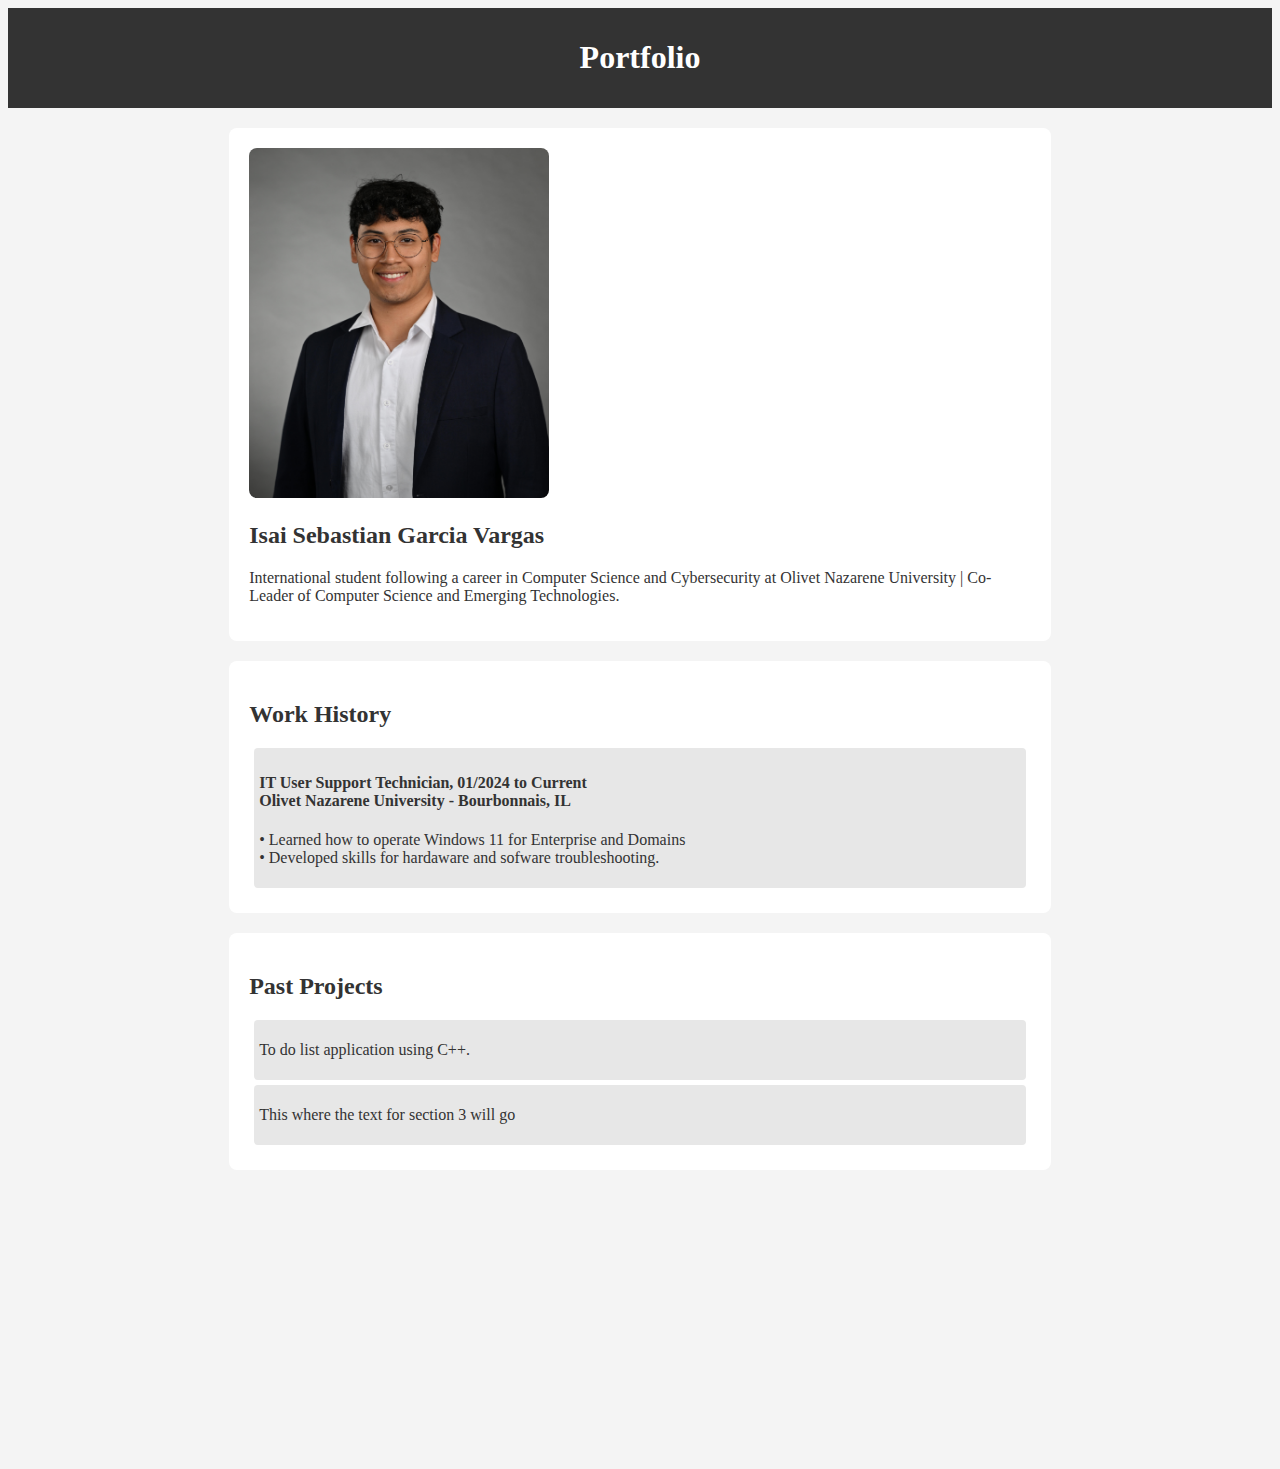
==== index.html @ 3c574711 "Update and rename ISGV-Profile.html to index.html" ====
<!DOCTYPE html>
<html>
    <head >
        <title>
            ISGV-Profile
        </title>
    </head>

    <styles>   
        <link rel="stylesheet" href="styles.css">
    </styles>
 
    <body>
        <header>        
            <h1>Portfolio</h1>
        </header> 
     
        <div class="background">
            <section class="outBox">
                <img src="ISGV-headshot.jpg" width="300" height="350" style="border-radius:8px;">             
                <h2>Isai Sebastian Garcia Vargas</h2>
                <p>International student  following a career in Computer Science and Cybersecurity at Olivet Nazarene University | Co-Leader of Computer Science and Emerging Technologies. 
                </p>
            </section>

            <section class="outBox">
                <h2>Work History</h2>
                <section class="list">
                    <h4>IT User Support Technician, 01/2024 to Current <br>
                    Olivet Nazarene University - Bourbonnais, IL</h4>
                    <p> • Learned how to operate Windows 11 for Enterprise and Domains <br>
                        • Developed skills for hardaware and sofware troubleshooting.</p>
                </section>
            </section> 
        
            <section class="outBox">
                <h2>Past Projects</h2>
                <section class="list">
                    <p>To do list application using C++.</p>
                </section>
                <section class="list">
                    <p>This where the text for section 3 will go</p>
                </section>
            </section>  
        </div>  

        <div class= "background">
            <section class ="fade-in">
                <section class ="outBox">
                    <h2>Contact Information</h2>
                    <p>Address: One University Avenue, IL 60914<br>
                        Phone: (815)-549-0672<br>Email: isaisg0508@gmail.com</p> 
                    <a href="https://www.linkedin.com/in/isgv/">
                    <img src="linkedin logo.png" width="50" height="50"></a> 
                </section>
            </section>
        </div>

    </body>
</html>
---- styles.css ----
.fade-in {
    opacity: 0;
    animation: fadeInAnimation 2s forwards;
}
@keyframes fadeInAnimation {
    to {
        opacity: 1;
    }
}

body{
    background-color: #f4f4f4;
}

header {
    background-color: #333;
    color: #fff;
    padding: 10px 0;
    text-align: center;
    font-family:Verdana;
}

.outBox {
    margin: 20px 0;
    padding: 20px;
    background: #fff;
    border-radius: 8px;
}

.list{
    margin: 5px;
    padding: 5px;
    background: #e7e7e7;
    border-radius: 4px    
}

.background{
    width: 65%;
    margin: auto;
    overflow: hidden;
}

h2,h4,h3,p{
    font-family: verdana;
    color: #333;
}

.LeftBox div {
    float: left;
    margin: 5px;
    padding: 5px;
    background: #e7e7e7;
    border-radius: 4px
}
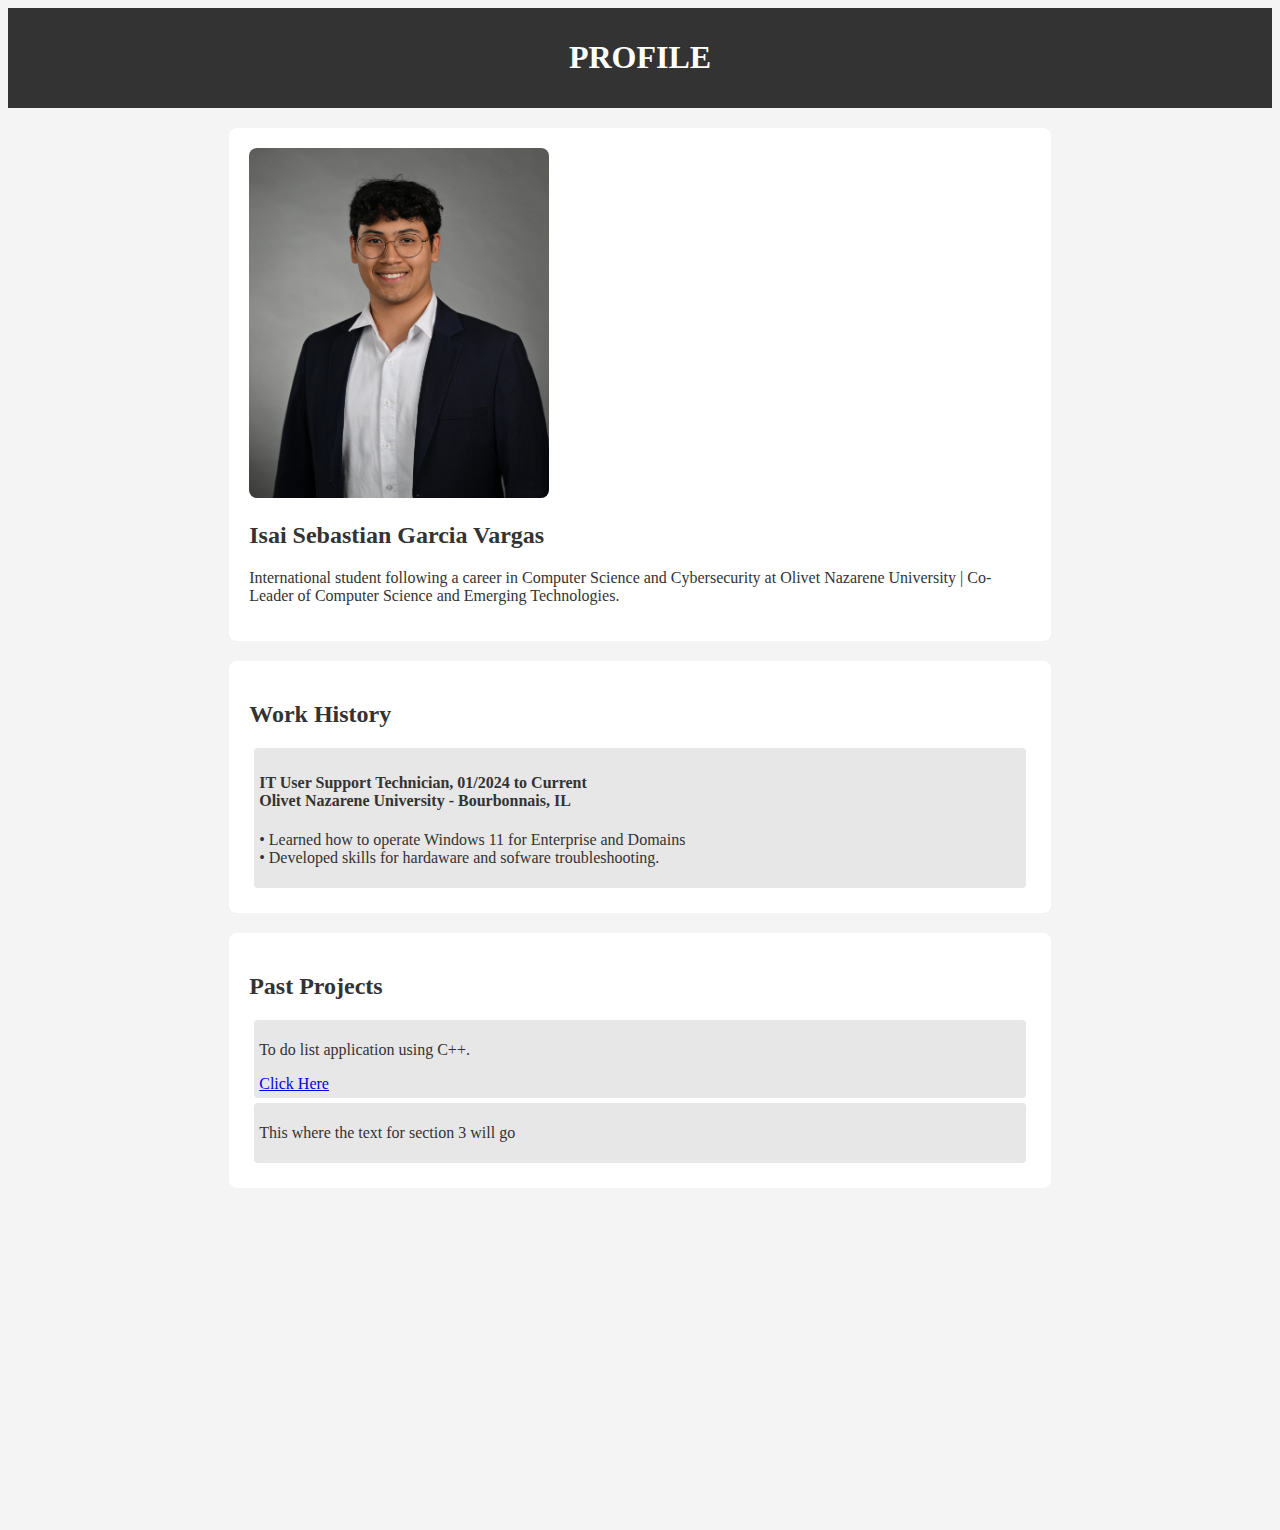
==== commit 77c4068b: "Update index.html" ====
--- a/index.html
+++ b/index.html
@@ -12,7 +12,7 @@
  
     <body>
         <header>        
-            <h1>Portfolio</h1>
+            <h1>PROFILE</h1>
         </header> 
      
         <div class="background">
@@ -37,6 +37,7 @@
                 <h2>Past Projects</h2>
                 <section class="list">
                     <p>To do list application using C++.</p>
+                    <a href="ToDoList.html">Click Here</a>
                 </section>
                 <section class="list">
                     <p>This where the text for section 3 will go</p>
@@ -48,8 +49,8 @@
             <section class ="fade-in">
                 <section class ="outBox">
                     <h2>Contact Information</h2>
-                    <p>Address: One University Avenue, IL 60914<br>
-                        Phone: (815)-549-0672<br>Email: isaisg0508@gmail.com</p> 
+                    <p>Address: One University Avenue, IL 60914<br> Phone: (815)-549-0672<br>Email: isaisg0508@gmail.com</p>
+                    <h3>Social Media</h3>
                     <a href="https://www.linkedin.com/in/isgv/">
                     <img src="linkedin logo.png" width="50" height="50"></a> 
                 </section>
--- a/styles.css
+++ b/styles.css
@@ -10,6 +10,7 @@
 
 body{
     background-color: #f4f4f4;
+    font-family: Verdana;
 }
 
 header {
@@ -51,4 +52,16 @@
     padding: 5px;
     background: #e7e7e7;
     border-radius: 4px
-}+}
+
+button {
+    cursor: pointer;
+    margin: 4px 2px;
+    background-color: #e4ddddbb;
+    border-radius: 4px;
+    text-align: center;
+    padding: 15px 32px;
+    font-size: 17px;
+    font-family: verdana;
+}
+
